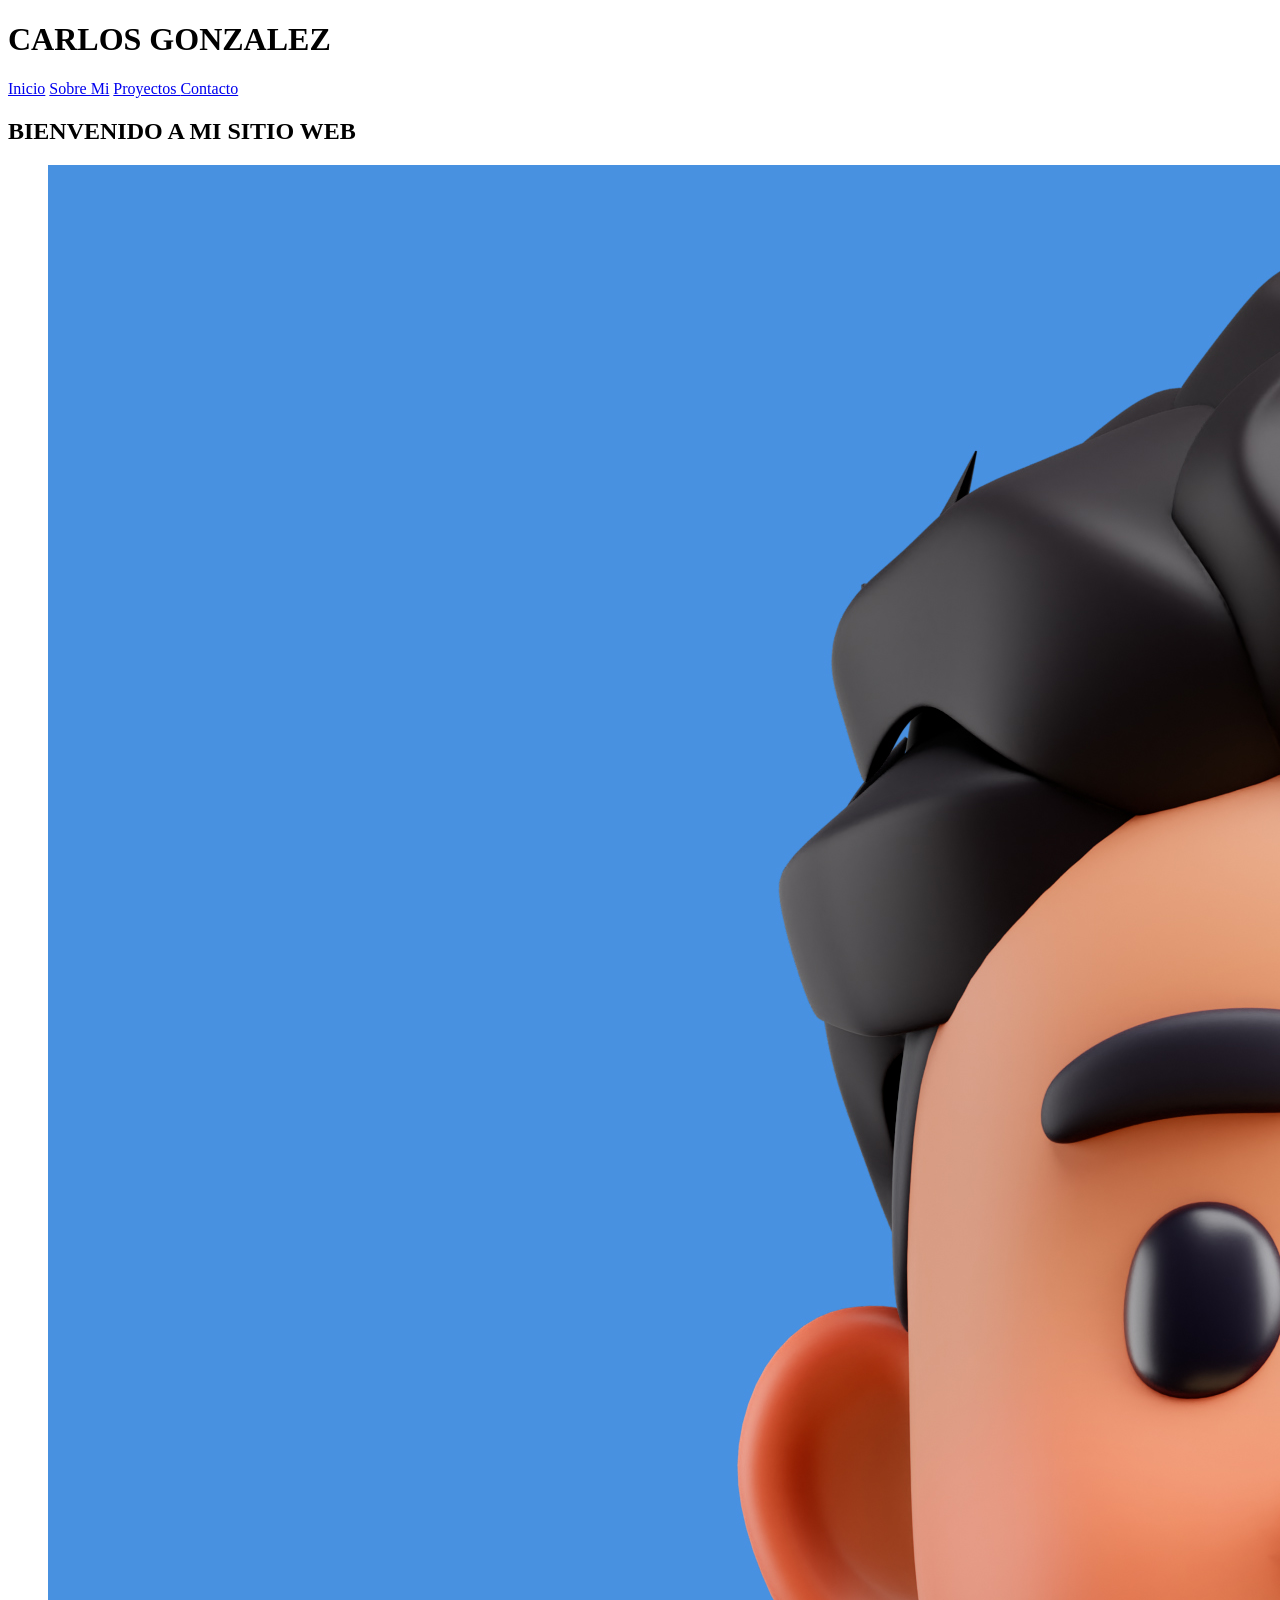
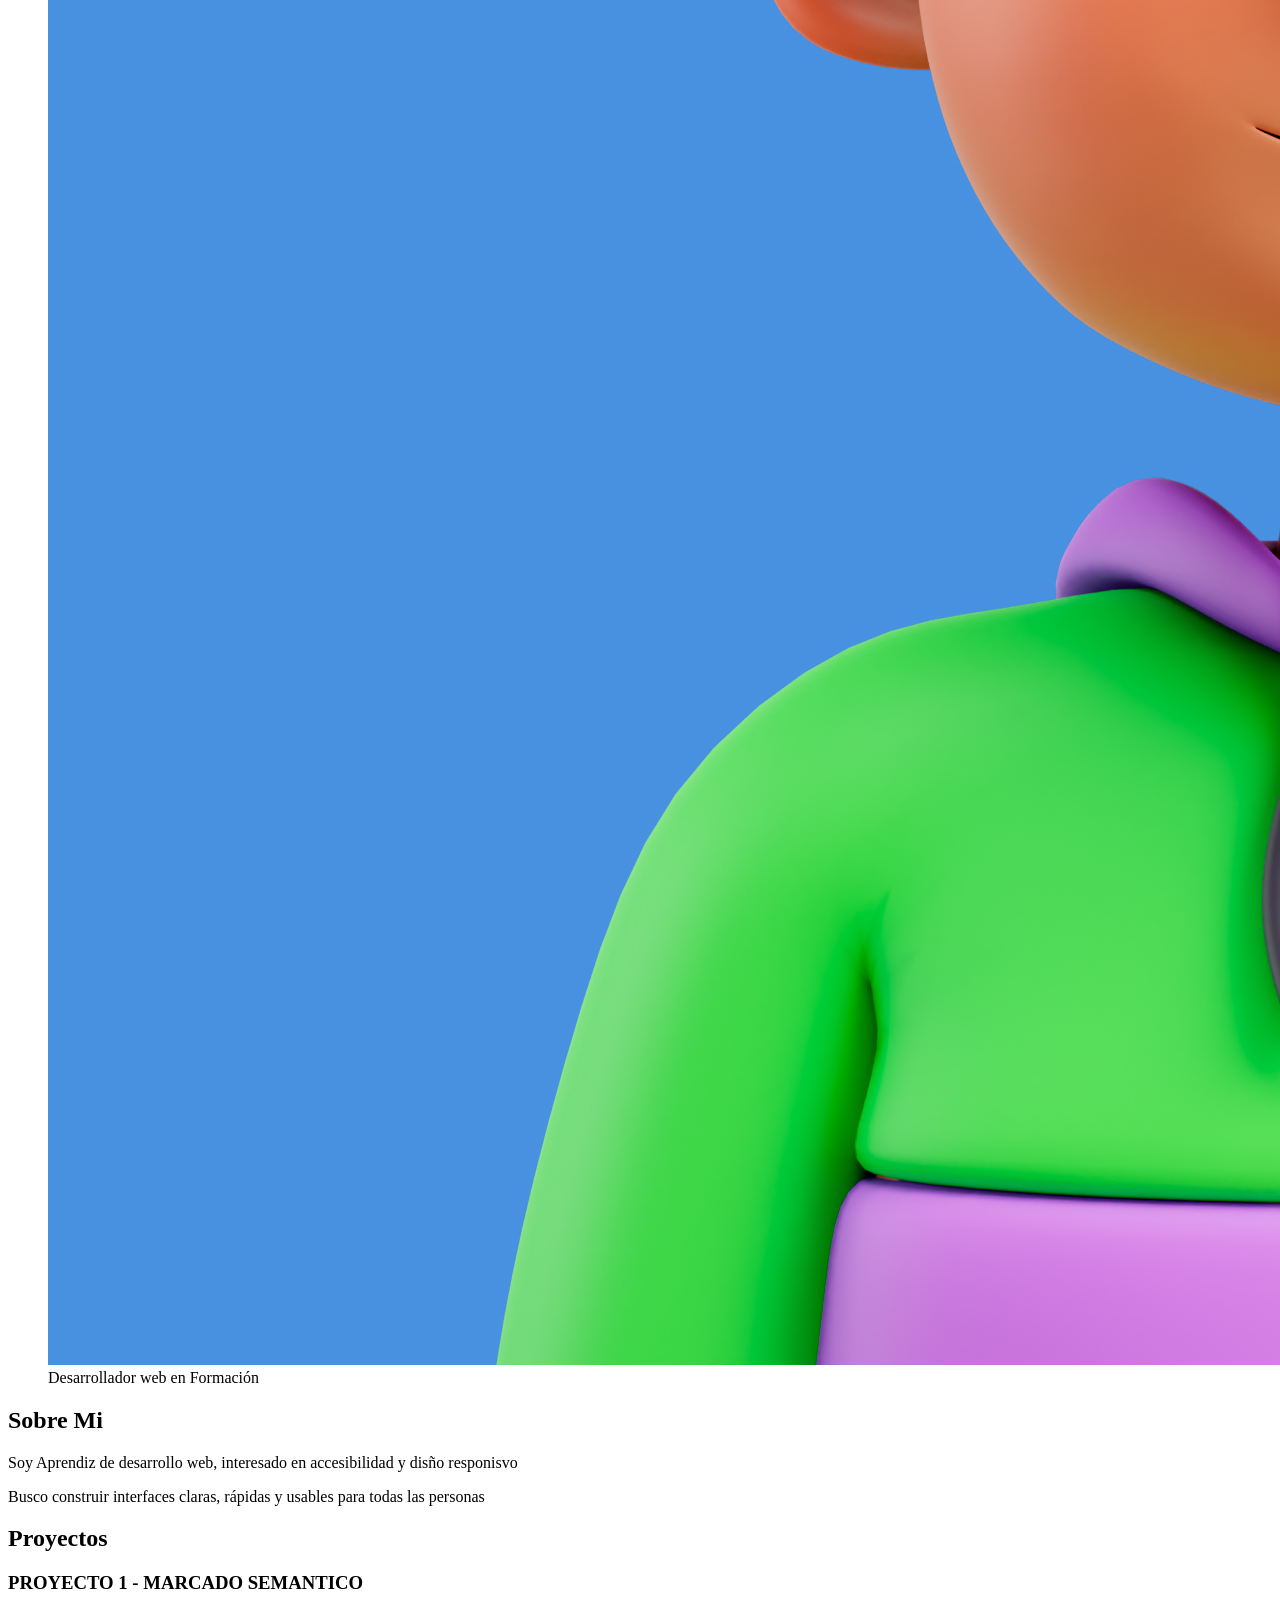
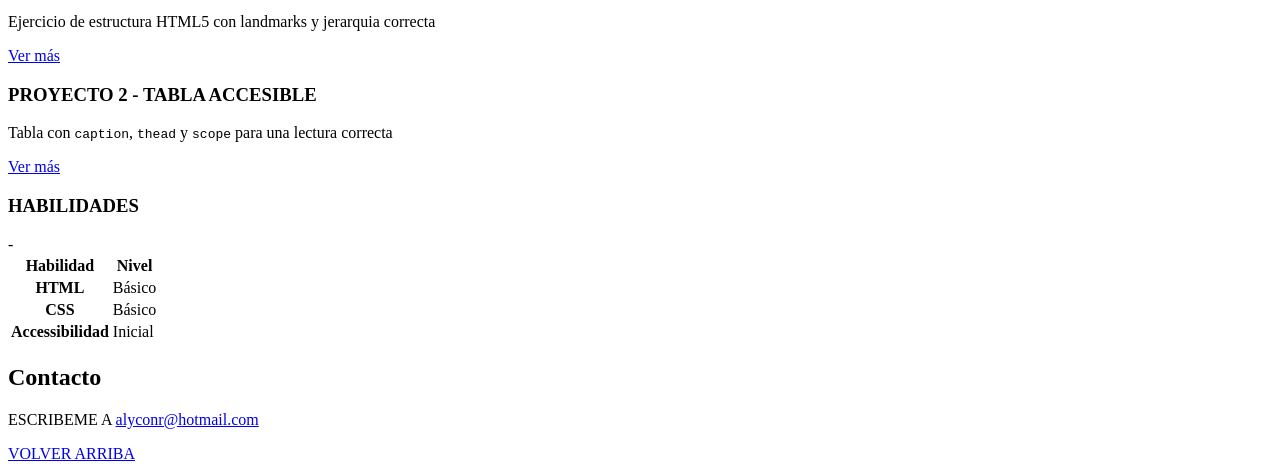
==== Modulo_I/index.html @ 2bb3e2b2 "subiendo html" ====
<!DOCTYPE html>
<html lang="en">
  <head>
    <meta charset="UTF-8" />
    <meta name="viewport" content="width=device-width, initial-scale=1.0" />
    <title>MODULO I HTML</title>
  </head>
  <body>
    <header>
      <h1>CARLOS GONZALEZ</h1>
      <nav>
        <a href="#hero">Inicio</a>
        <a href="#about">Sobre Mi</a>
        <a href="#projects"> Proyectos </a>
        <a href="#contact">Contacto</a>
      </nav>
    </header>

    <main id="content">
      <section id="hero">
        <h2 id="hero-title">BIENVENIDO A MI SITIO WEB</h2>
        <figure>
          <img src="assets/avatar.jpg" alt="avatar" />
          <figcaption>Desarrollador web en Formación</figcaption>
        </figure>
      </section>
      <section id="about">
        <h2 id="about-title">Sobre Mi</h2>
        <p>
          Soy Aprendiz de desarrollo web, interesado en accesibilidad y disño
          responisvo
        </p>
        <p>
          Busco construir interfaces claras, rápidas y usables para todas las
          personas
        </p>
      </section>
      <section id="projects">
        <h2 id="projects-title">Proyectos</h2>
        <article>
          <h3 id="proj-1-title">PROYECTO 1 - MARCADO SEMANTICO</h3>
          <p>
            Ejercicio de estructura HTML5 con landmarks y jerarquia correcta
          </p>
          <a href="#" title="Ver detalles del proyecto">Ver más</a>
        </article>
        <article>
          <h3 id="proj-2-title">PROYECTO 2 - TABLA ACCESIBLE</h3>
          <p>
            Tabla con <code>caption</code>, <code>thead</code> y
            <code>scope</code> para una lectura correcta
          </p>
          <a href="#" title="Ver detalles del proyecto">Ver más</a>
        </article>

        <h3>HABILIDADES</h3>
        <table>
          <thead>
            <tr>
              <th scope="col">Habilidad</th>
              <th scope="col">Nivel</th>
            </tr>
          </thead>
          <tbody>
            <tr>
              <th scope="row">HTML</th>
              <td>Básico</td>
            </tr>
            -
            <tr>
              <th scope="row">CSS</th>
              <td>Básico</td>
            </tr>
            <tr>
              <th scope="row">Accessibilidad</th>
              <td>Inicial</td>
            </tr>
          </tbody>
        </table>
      </section>

      <section id="contact">
        <h2 id="contact-title">Contacto</h2>
        <p>
          ESCRIBEME A 
          <a href="mailto:alyconr@hotmail.com">alyconr@hotmail.com</a>
        </p>
      </section>
    </main>
    <footer>
      <a href="#content">VOLVER ARRIBA</a>
    </footer>
  </body>
</html>
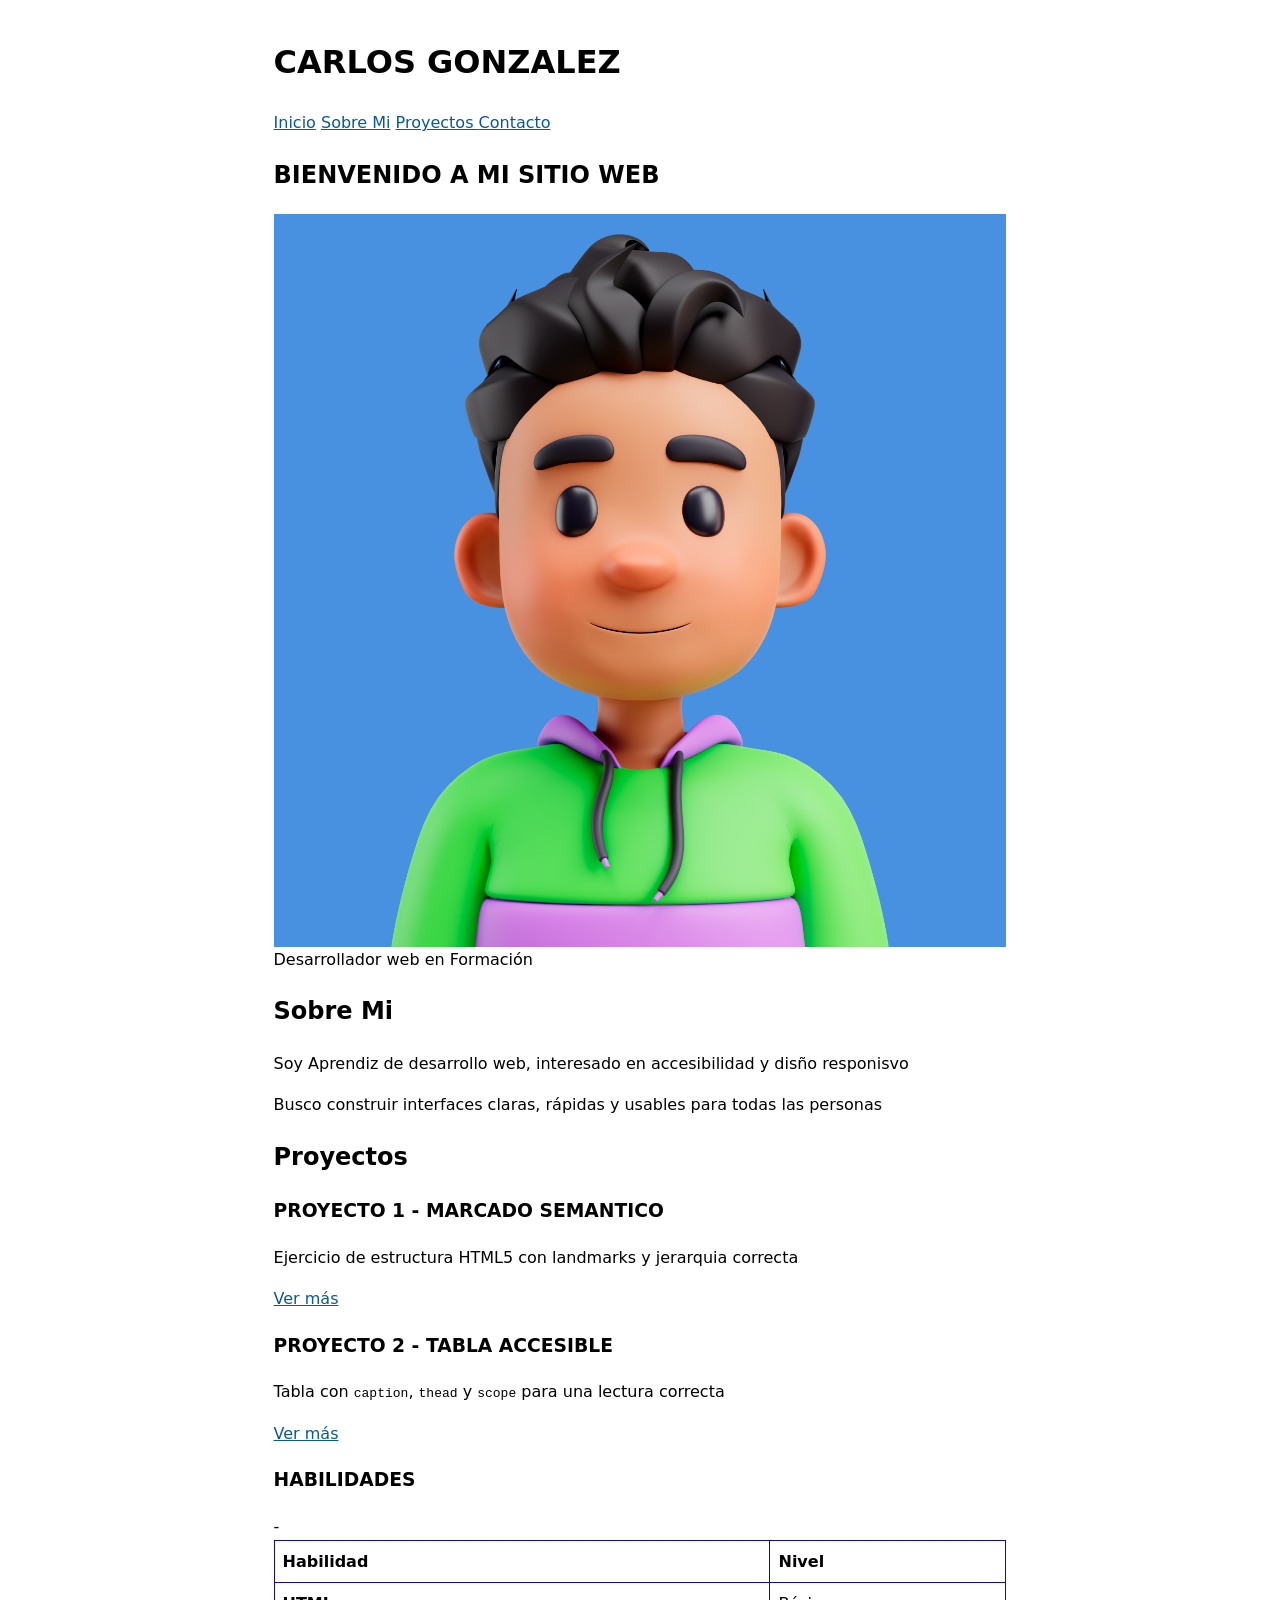
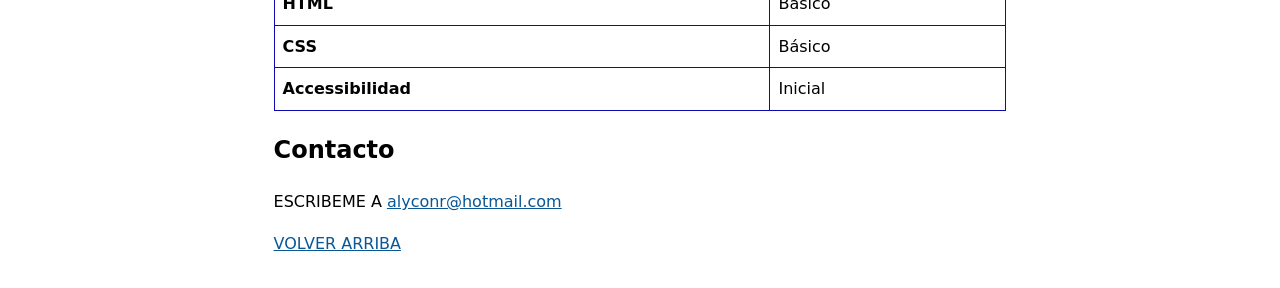
==== commit 6c6979d1: "subiendo css" ====
--- a/Modulo_I/index.html
+++ b/Modulo_I/index.html
@@ -4,6 +4,7 @@
     <meta charset="UTF-8" />
     <meta name="viewport" content="width=device-width, initial-scale=1.0" />
     <title>MODULO I HTML</title>
+    <link rel="stylesheet" href="./estilos/styles.css" />
   </head>
   <body>
     <header>
@@ -82,7 +83,7 @@
       <section id="contact">
         <h2 id="contact-title">Contacto</h2>
         <p>
-          ESCRIBEME A 
+          ESCRIBEME A
           <a href="mailto:alyconr@hotmail.com">alyconr@hotmail.com</a>
         </p>
       </section>
--- a/Modulo_I/estilos/styles.css
+++ b/Modulo_I/estilos/styles.css
@@ -0,0 +1,47 @@
+:focus {
+    outline: 3px solid #0a7;
+    outline-offset: 2px;
+}
+
+body {
+    max-width: 72ch; /*maximo de pantalla 72 caracteres */
+    margin: 0 auto;  
+    padding: 1rem;
+    line-height: 1.6;
+    font-family:  system-ui, -apple-system, BlinkMacSystemFont, 'Segoe UI', Roboto, Oxygen, Ubuntu, Cantarell, 'Open Sans', 'Helvetica Neue', sans-serif;
+}
+
+header, nav, main, sectin, article, footer {
+    margin-block: 1rem; 
+}
+
+figure {
+    margin: 0;
+}
+
+img {
+    max-width: 100%;
+    height: auto;
+    display: block; 
+} 
+
+table {
+    width: 100%;
+    border-collapse: collapse;
+}
+
+th, td {
+    border: 1px solid #0d0aaf;
+    padding: 0.5rem;
+    text-align: left;
+
+}
+
+a {
+    color: #0a5796;
+    text-decoration: underline;
+}
+
+a:focus, a:hover {
+    text-decoration: none;
+}
